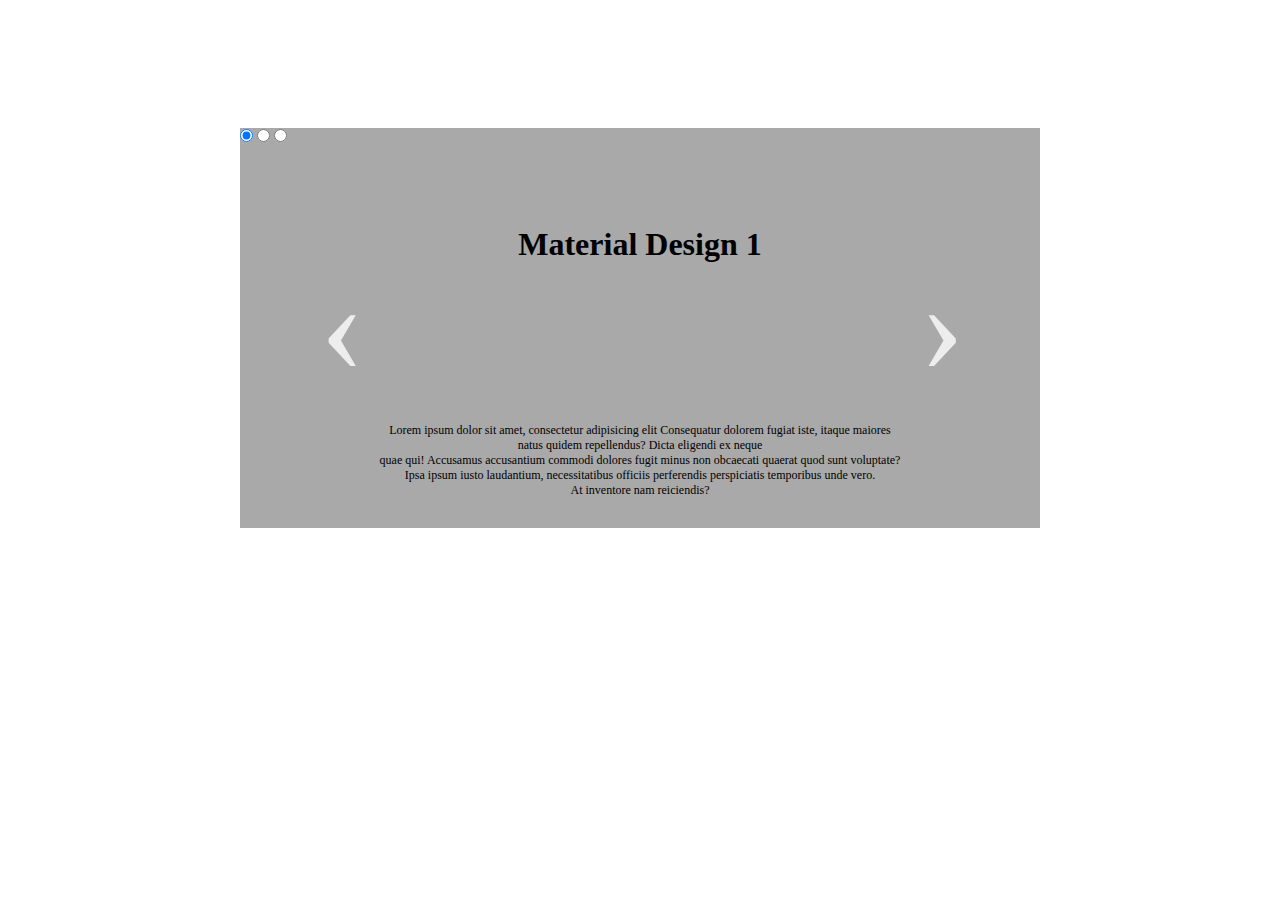
==== task1.3/index.html @ 134d9430 "random" ====
<!doctype html>
<html lang="en">
<head>
    <meta charset="UTF-8">
    <meta name="viewport"
          content="width=device-width, user-scalable=no, initial-scale=1.0, maximum-scale=1.0, minimum-scale=1.0">
    <meta http-equiv="X-UA-Compatible" content="ie=edge">
    <title>Document</title>
    <link rel="stylesheet" href="style.css">
</head>
<body>


<div class="container">

    <input type="radio" id="i1" name="item1" checked/>
    <input class="nav" type="radio" id="i2" name="item1"/>
    <input type="radio" id="i3" name="item1"/>

    <div class="slide" id="one">

        <h1>Material Design 1</h1>
        <p>Lorem ipsum dolor sit amet, consectetur adipisicing elit
            Consequatur dolorem fugiat iste, itaque maiores<br>
            natus quidem repellendus? Dicta eligendi ex neque<br>
            quae qui! Accusamus accusantium commodi dolores fugit
            minus non obcaecati quaerat quod sunt voluptate?<br>
            Ipsa ipsum iusto laudantium, necessitatibus officiis
            perferendis perspiciatis temporibus unde vero.<br>
            At inventore nam reiciendis?</p>

        <label class="prev" for="i3"><span>&#x2039;</span></label>
        <label class="next" for="i2"><span>&#x203a;</span></label>

    </div>

    <div class="slide" id="two">

        <h1>Material Design 2</h1>
        <p>Lorem ipsum dolor sit amet, consectetur adipisicing elit
            Consequatur dolorem fugiat iste, itaque maiores<br>
            natus quidem repellendus? Dicta eligendi ex neque<br>
            quae qui! Accusamus accusantium commodi dolores fugit
            minus non obcaecati quaerat quod sunt voluptate?<br>
            Ipsa ipsum iusto laudantium, necessitatibus officiis
            perferendis perspiciatis temporibus unde vero.<br>
            At inventore nam reiciendis?</p>

        <label class="prev" for="i1"><span>&#x2039;</span></label>
        <label class="next" for="i3"><span>&#x203a;</span></label>

    </div>

    <div class="slide" id="three">

        <h1>Material Design 3</h1>
        <p>Lorem ipsum dolor sit amet, consectetur adipisicing elit
            Consequatur dolorem fugiat iste, itaque maiores<br>
            natus quidem repellendus? Dicta eligendi ex neque<br>
            quae qui! Accusamus accusantium commodi dolores fugit
            minus non obcaecati quaerat quod sunt voluptate?<br>
            Ipsa ipsum iusto laudantium, necessitatibus officiis
            perferendis perspiciatis temporibus unde vero.<br>
            At inventore nam reiciendis?</p>

        <label class="prev" for="i2"><span>&#x2039;</span></label>
        <label class="next" for="i1"><span>&#x203a;</span></label>
    </div>



</div>


</body>
</html>
---- task1.3/style.css ----
* {
    margin: 0;
}

.container {
    display: block;
    margin: 10% auto;
    height: 400px;
    width: 800px;
    position: relative;
    user-select: none;
    background-color: darkgray;
    overflow: hidden;
}

.container .slide {
    position: absolute;
    width: inherit;
    height: inherit;
}

.prev, .next {
    width: 25%;
    height: inherit;
    position: absolute;
    top: 0;
    color: rgba(244, 244, 244, .9);
    z-index: 99;
    transition: .45s;
    cursor: pointer;
    text-align: center;

}

.next {
    right: 0;
}

.prev {
    left: 0;
}

h1 {
    margin-top: 10%;
    text-align: center;
}

p {
    text-align: center;
    margin-top: 20%;
    font-size: 9pt;
}

label span {
    position: absolute;
    font-size: 100pt;
    left: 40%;
    top: 45%;
    transform: translateY(-50%);

}

.slide {
    z-index: -1;
}

#i1:checked ~ #one,
#i2:checked ~ #two,
#i3:checked ~ #three {
    z-index: 9;
    animation: scroll 0.5ms ease-in-out;
}
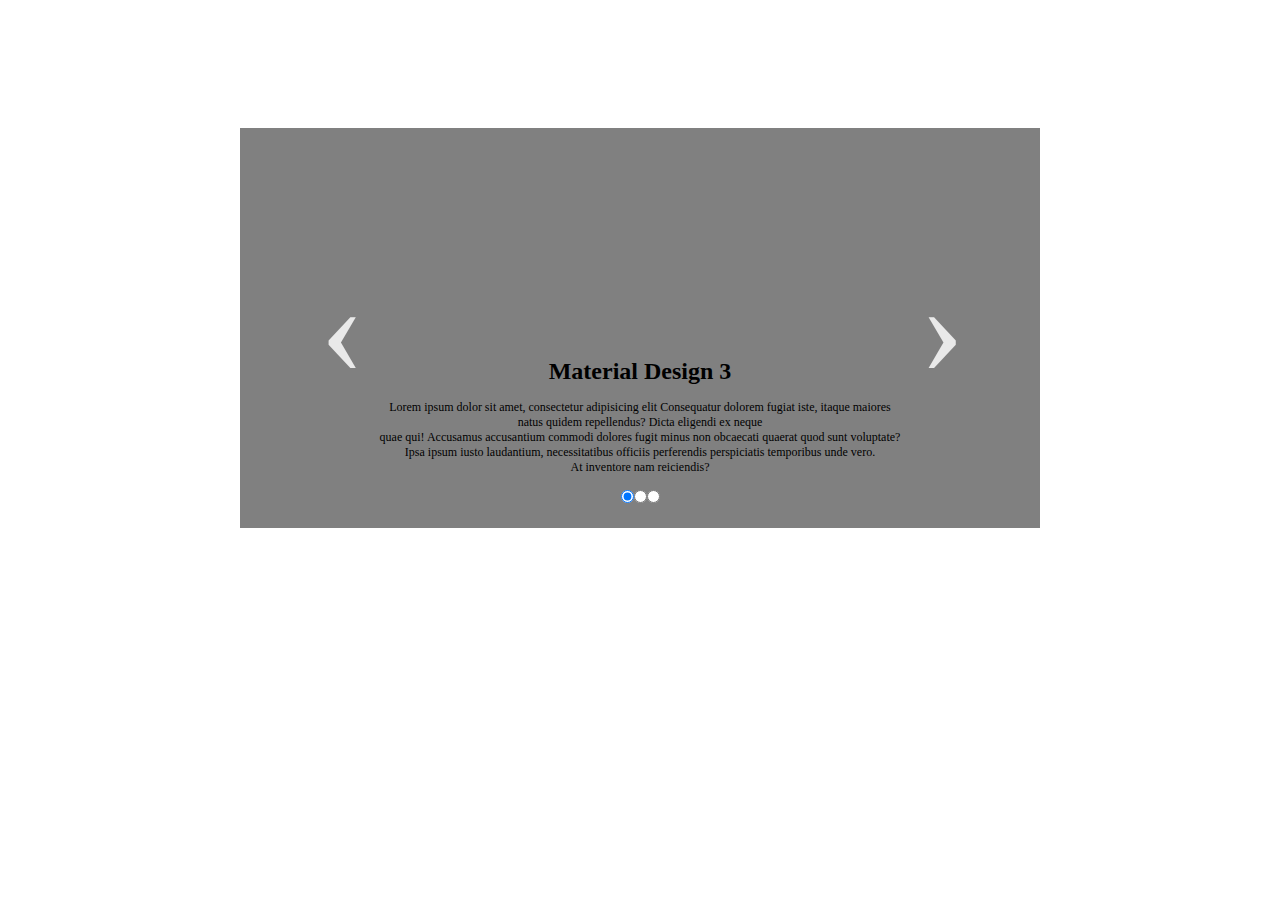
==== commit ec1f7cce: "testing" ====
--- a/task1.3/index.html
+++ b/task1.3/index.html
@@ -12,10 +12,6 @@
 
 
 <div class="container">
-
-    <input type="radio" id="i1" name="item1" checked/>
-    <input class="nav" type="radio" id="i2" name="item1"/>
-    <input type="radio" id="i3" name="item1"/>
 
     <div class="slide" id="one">
 
@@ -37,6 +33,7 @@
     <div class="slide" id="two">
 
         <h1>Material Design 2</h1>
+
         <p>Lorem ipsum dolor sit amet, consectetur adipisicing elit
             Consequatur dolorem fugiat iste, itaque maiores<br>
             natus quidem repellendus? Dicta eligendi ex neque<br>
@@ -67,6 +64,13 @@
         <label class="next" for="i1"><span>&#x203a;</span></label>
     </div>
 
+    <div class="slider-controls">
+
+        <input type="radio" id="i1" name="item1" checked/>
+        <input type="radio" id="i2" name="item1"/>
+        <input type="radio" id="i3" name="item1"/>
+
+    </div>
 
 
 </div>
--- a/task1.3/style.css
+++ b/task1.3/style.css
@@ -1,23 +1,49 @@
-
 * {
     margin: 0;
 }
 
 .container {
-    display: block;
+    display: flex;
+    flex-direction: column;
+    justify-content: flex-end;
     margin: 10% auto;
+    overflow: hidden;
+    user-select: none;
+    width: 800px;
     height: 400px;
-    width: 800px;
-    position: relative;
-    user-select: none;
-    background-color: darkgray;
-    overflow: hidden;
+}
+
+.slide, h1 {
+    margin-top: 230px;
+}
+
+.slide, p {
+    text-align: center;
+    font-size: 9pt;
+    margin-top: 15px;
+
+}
+
+.slide {
+    display: flex;
+    flex-direction: column;
+}
+
+
+label span {
+    position: absolute;
+    font-size: 100pt;
+    left: 40%;
+    top: 50%;
+    transform: translateY(-50%);
 }
 
 .container .slide {
     position: absolute;
     width: inherit;
     height: inherit;
+    z-index: 1;
+    background: gray;
 }
 
 .prev, .next {
@@ -26,11 +52,10 @@
     position: absolute;
     top: 0;
     color: rgba(244, 244, 244, .9);
-    z-index: 99;
+    z-index: 6;
     transition: .45s;
     cursor: pointer;
     text-align: center;
-
 }
 
 .next {
@@ -41,33 +66,41 @@
     left: 0;
 }
 
-h1 {
-    margin-top: 10%;
-    text-align: center;
+.slider-controls {
+    display: flex;
+    justify-content: center;
+    margin-bottom: 25px;
+    z-index: 10;
 }
 
-p {
-    text-align: center;
-    margin-top: 20%;
-    font-size: 9pt;
+.container input {
+    cursor: pointer;
 }
 
-label span {
-    position: absolute;
-    font-size: 100pt;
-    left: 40%;
-    top: 45%;
-    transform: translateY(-50%);
+#i1:checked ~#one,
+#i2:checked ~#two,
+#i3:checked ~#three
+    {z-index: 9; animation: scroll 1s ease-in-out;}
 
+
+
+#i1:checked ~ .slider-controls #dot1,
+#i2:checked ~ .slider-controls #dot2,
+#i3:checked ~ .slider-controls #dot3
+
+@keyframes slide {
+    from {
+        margin-left: 100%;
+        width: 300%;
+    }
+
+    50% {
+        margin-left: 50%;
+        width: 200%;
+    }
+
+    to {
+        margin-left: 0%;
+        width: 100%;
+    }
 }
-
-.slide {
-    z-index: -1;
-}
-
-#i1:checked ~ #one,
-#i2:checked ~ #two,
-#i3:checked ~ #three {
-    z-index: 9;
-    animation: scroll 0.5ms ease-in-out;
-}
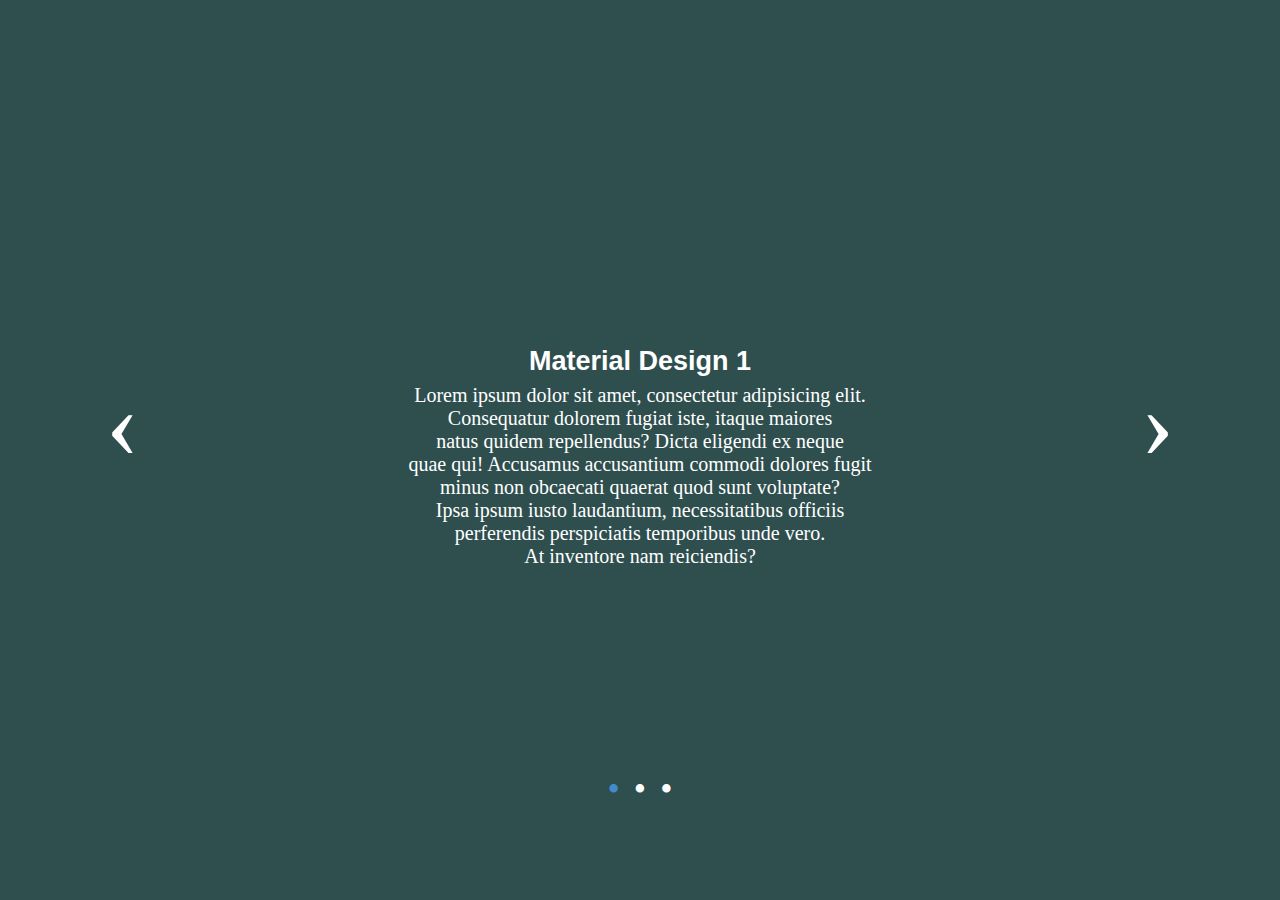
==== commit d561e857: "The right version of the carousel" ====
--- a/task1.3/index.html
+++ b/task1.3/index.html
@@ -5,76 +5,84 @@
     <meta name="viewport"
           content="width=device-width, user-scalable=no, initial-scale=1.0, maximum-scale=1.0, minimum-scale=1.0">
     <meta http-equiv="X-UA-Compatible" content="ie=edge">
-    <title>Document</title>
+    <title>Carousel only</title>
+    <link href="https://fonts.googleapis.com/css2?family=Inter:wght@400;500;700&display=swap" rel="stylesheet"/>
     <link rel="stylesheet" href="style.css">
 </head>
 <body>
 
 
-<div class="container">
 
-    <div class="slide" id="one">
-
-        <h1>Material Design 1</h1>
-        <p>Lorem ipsum dolor sit amet, consectetur adipisicing elit
-            Consequatur dolorem fugiat iste, itaque maiores<br>
-            natus quidem repellendus? Dicta eligendi ex neque<br>
-            quae qui! Accusamus accusantium commodi dolores fugit
-            minus non obcaecati quaerat quod sunt voluptate?<br>
-            Ipsa ipsum iusto laudantium, necessitatibus officiis
-            perferendis perspiciatis temporibus unde vero.<br>
-            At inventore nam reiciendis?</p>
-
-        <label class="prev" for="i3"><span>&#x2039;</span></label>
-        <label class="next" for="i2"><span>&#x203a;</span></label>
-
+<div class="carousel">
+    <div class="carousel-inner">
+        <input class="carousel-open" type="radio" id="carousel-1" name="carousel" aria-hidden="true" hidden="" checked="checked">
+        <div class="carousel-item">
+            <h4>Material Design 1</h4>
+            <p>Lorem ipsum dolor sit amet, consectetur adipisicing elit.<br>
+                Consequatur dolorem fugiat iste, itaque maiores<br>
+                natus quidem repellendus? Dicta eligendi ex neque<br>
+                quae qui! Accusamus accusantium commodi dolores fugit<br>
+                minus non obcaecati quaerat quod sunt voluptate?<br>
+                Ipsa ipsum iusto laudantium, necessitatibus officiis<br>
+                perferendis perspiciatis temporibus unde vero.<br>
+                At inventore nam reiciendis?</p>
+        </div>
+        <input class="carousel-open" type="radio" id="carousel-2" name="carousel" aria-hidden="true" hidden="">
+        <div class="carousel-item">
+            <h4>Material Design 2 </h4>
+            <p>Lorem ipsum dolor sit amet, consectetur adipisicing elit.<br>
+                Consequatur dolorem fugiat iste, itaque maiores<br>
+                natus quidem repellendus? Dicta eligendi ex neque<br>
+                quae qui! Accusamus accusantium commodi dolores fugit<br>
+                minus non obcaecati quaerat quod sunt voluptate?<br>
+                Ipsa ipsum iusto laudantium, necessitatibus officiis<br>
+                perferendis perspiciatis temporibus unde vero.<br>
+                At inventore nam reiciendis?</p>
+        </div>
+        <input class="carousel-open" type="radio" id="carousel-3" name="carousel" aria-hidden="true" hidden="">
+        <div class="carousel-item">
+            <h4>Material Design 3 </h4>
+            <p>Lorem ipsum dolor sit amet, consectetur adipisicing elit.<br>
+                Consequatur dolorem fugiat iste, itaque maiores<br>
+                natus quidem repellendus? Dicta eligendi ex neque<br>
+                quae qui! Accusamus accusantium commodi dolores fugit<br>
+                minus non obcaecati quaerat quod sunt voluptate?<br>
+                Ipsa ipsum iusto laudantium, necessitatibus officiis<br>
+                perferendis perspiciatis temporibus unde vero.<br>
+                At inventore nam reiciendis?</p>
+        </div>
+        <label for="carousel-3" class="carousel-control prev control-1">‹</label>
+        <label for="carousel-2" class="carousel-control next control-1">›</label>
+        <label for="carousel-1" class="carousel-control prev control-2">‹</label>
+        <label for="carousel-3" class="carousel-control next control-2">›</label>
+        <label for="carousel-2" class="carousel-control prev control-3">‹</label>
+        <label for="carousel-1" class="carousel-control next control-3">›</label>
+        <ol class="carousel-indicators">
+            <li>
+                <label for="carousel-1" class="carousel-bullet">•</label>
+            </li>
+            <li>
+                <label for="carousel-2" class="carousel-bullet">•</label>
+            </li>
+            <li>
+                <label for="carousel-3" class="carousel-bullet">•</label>
+            </li>
+        </ol>
     </div>
-
-    <div class="slide" id="two">
-
-        <h1>Material Design 2</h1>
-
-        <p>Lorem ipsum dolor sit amet, consectetur adipisicing elit
-            Consequatur dolorem fugiat iste, itaque maiores<br>
-            natus quidem repellendus? Dicta eligendi ex neque<br>
-            quae qui! Accusamus accusantium commodi dolores fugit
-            minus non obcaecati quaerat quod sunt voluptate?<br>
-            Ipsa ipsum iusto laudantium, necessitatibus officiis
-            perferendis perspiciatis temporibus unde vero.<br>
-            At inventore nam reiciendis?</p>
-
-        <label class="prev" for="i1"><span>&#x2039;</span></label>
-        <label class="next" for="i3"><span>&#x203a;</span></label>
-
-    </div>
-
-    <div class="slide" id="three">
-
-        <h1>Material Design 3</h1>
-        <p>Lorem ipsum dolor sit amet, consectetur adipisicing elit
-            Consequatur dolorem fugiat iste, itaque maiores<br>
-            natus quidem repellendus? Dicta eligendi ex neque<br>
-            quae qui! Accusamus accusantium commodi dolores fugit
-            minus non obcaecati quaerat quod sunt voluptate?<br>
-            Ipsa ipsum iusto laudantium, necessitatibus officiis
-            perferendis perspiciatis temporibus unde vero.<br>
-            At inventore nam reiciendis?</p>
-
-        <label class="prev" for="i2"><span>&#x2039;</span></label>
-        <label class="next" for="i1"><span>&#x203a;</span></label>
-    </div>
-
-    <div class="slider-controls">
-
-        <input type="radio" id="i1" name="item1" checked/>
-        <input type="radio" id="i2" name="item1"/>
-        <input type="radio" id="i3" name="item1"/>
-
-    </div>
+</div>
 
 
-</div>
+
+
+
+
 
 
 </body>
 </html>
+
+
+
+
+
+
--- a/task1.3/style.css
+++ b/task1.3/style.css
@@ -1,106 +1,122 @@
-* {
+html, body {
     margin: 0;
+    padding: 0;
+    background: darkslategray;
 }
 
-.container {
-    display: flex;
-    flex-direction: column;
-    justify-content: flex-end;
-    margin: 10% auto;
-    overflow: hidden;
-    user-select: none;
-    width: 800px;
-    height: 400px;
+.carousel {
+    position: relative;
+    margin-top: 26px;
 }
 
-.slide, h1 {
-    margin-top: 230px;
+.carousel-inner {
+    position: relative;
+    height: 800px;
+    overflow: hidden;
+    width: 100%;
 }
 
-.slide, p {
+h4 {
+    width: 100%;
+    position: absolute;
+    margin: 25% auto;
     text-align: center;
-    font-size: 9pt;
-    margin-top: 15px;
-
+    font-size: 27px;
+    color: rgba(255, 255, 255, 1);
+    font-family: 'Open Sans', sans-serif;
+    z-index: 9;
 }
 
-.slide {
-    display: flex;
-    flex-direction: column;
+p {
+    width: 100%;
+    position: absolute;
+    margin: 28% auto;
+    text-align: center;
+    font-size: 20px;
+    color: rgba(255, 255, 255, 1);
 }
 
 
-label span {
-    position: absolute;
-    font-size: 100pt;
-    left: 40%;
-    top: 50%;
-    transform: translateY(-50%);
+.carousel-open:checked + .carousel-item {
+    position: static;
+    opacity: 100;
 }
 
-.container .slide {
+.carousel-item {
     position: absolute;
-    width: inherit;
-    height: inherit;
-    z-index: 1;
-    background: gray;
+    opacity: 0;
+    -webkit-transition: opacity 0.6s ease-out;
+    transition: opacity 0.6s ease-out;
 }
 
-.prev, .next {
-    width: 25%;
-    height: inherit;
+
+.carousel-control {
+    border-radius: 50%;
+    color: #fff;
+    cursor: pointer;
+    display: none;
+    font-size: 100px;
+    height: 40px;
+    line-height: 35px;
     position: absolute;
-    top: 0;
-    color: rgba(244, 244, 244, .9);
-    z-index: 6;
-    transition: .45s;
-    cursor: pointer;
+    top: 50%;
+    -webkit-transform: translate(0, -50%);
+    -ms-transform: translate(0, -50%);
+    transform: translate(0, -50%);
     text-align: center;
-}
-
-.next {
-    right: 0;
-}
-
-.prev {
-    left: 0;
-}
-
-.slider-controls {
-    display: flex;
-    justify-content: center;
-    margin-bottom: 25px;
+    width: 40px;
     z-index: 10;
 }
 
-.container input {
-    cursor: pointer;
+.carousel-control.prev {
+    left: 8%;
 }
 
-#i1:checked ~#one,
-#i2:checked ~#two,
-#i3:checked ~#three
-    {z-index: 9; animation: scroll 1s ease-in-out;}
+.carousel-control.next {
+    right: 8%;
+}
 
+.carousel-control:hover {
+    color: #aaaaaa;
+}
 
+#carousel-1:checked ~ .control-1,
+#carousel-2:checked ~ .control-2,
+#carousel-3:checked ~ .control-3 {
+    display: block;
+}
 
-#i1:checked ~ .slider-controls #dot1,
-#i2:checked ~ .slider-controls #dot2,
-#i3:checked ~ .slider-controls #dot3
+.carousel-indicators {
+    list-style: none;
+    margin: 0;
+    padding: 0;
+    position: absolute;
+    bottom: 2%;
+    left: 0;
+    right: 0;
+    text-align: center;
+    z-index: 10;
+}
 
-@keyframes slide {
-    from {
-        margin-left: 100%;
-        width: 300%;
-    }
+.carousel-indicators li {
+    display: inline-block;
+    margin: 0 5px;
+}
 
-    50% {
-        margin-left: 50%;
-        width: 200%;
-    }
+.carousel-bullet {
+    color: #fff;
+    cursor: pointer;
+    display: block;
+    font-size: 35px;
+}
 
-    to {
-        margin-left: 0%;
-        width: 100%;
-    }
+.carousel-bullet:hover {
+    color: #aaaaaa;
 }
+
+#carousel-1:checked ~ .control-1 ~ .carousel-indicators li:nth-child(1) .carousel-bullet,
+#carousel-2:checked ~ .control-2 ~ .carousel-indicators li:nth-child(2) .carousel-bullet,
+#carousel-3:checked ~ .control-3 ~ .carousel-indicators li:nth-child(3) .carousel-bullet {
+    color: #428bca;
+}
+
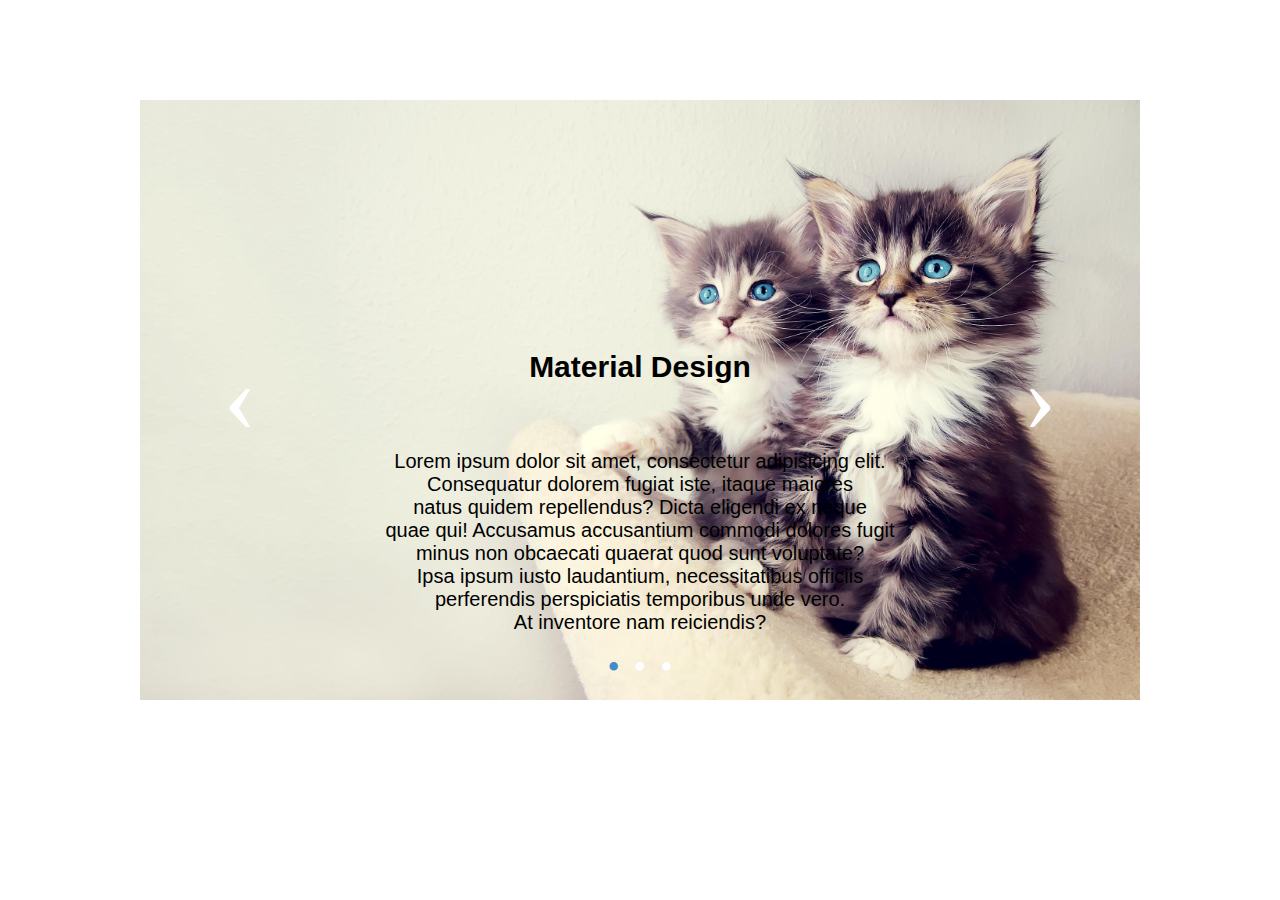
==== commit 0c6fe893: "Fixed all edits" ====
--- a/task1.3/index.html
+++ b/task1.3/index.html
@@ -17,7 +17,8 @@
     <div class="carousel-inner">
         <input class="carousel-open" type="radio" id="carousel-1" name="carousel" aria-hidden="true" hidden="" checked="checked">
         <div class="carousel-item">
-            <h4>Material Design 1</h4>
+             <img src="img/one.jpg" alt="котик" >
+            <h4>Material Design </h4>
             <p>Lorem ipsum dolor sit amet, consectetur adipisicing elit.<br>
                 Consequatur dolorem fugiat iste, itaque maiores<br>
                 natus quidem repellendus? Dicta eligendi ex neque<br>
@@ -28,8 +29,9 @@
                 At inventore nam reiciendis?</p>
         </div>
         <input class="carousel-open" type="radio" id="carousel-2" name="carousel" aria-hidden="true" hidden="">
-        <div class="carousel-item">
-            <h4>Material Design 2 </h4>
+        <div class="carousel-item" id="carousel-item-2">
+            <img src="img/two.jpg" alt="котик">
+            <h4>Material Design  </h4>
             <p>Lorem ipsum dolor sit amet, consectetur adipisicing elit.<br>
                 Consequatur dolorem fugiat iste, itaque maiores<br>
                 natus quidem repellendus? Dicta eligendi ex neque<br>
@@ -41,7 +43,8 @@
         </div>
         <input class="carousel-open" type="radio" id="carousel-3" name="carousel" aria-hidden="true" hidden="">
         <div class="carousel-item">
-            <h4>Material Design 3 </h4>
+            <img src="img/tree.jpg" alt="котик">
+            <h4>Material Design  </h4>
             <p>Lorem ipsum dolor sit amet, consectetur adipisicing elit.<br>
                 Consequatur dolorem fugiat iste, itaque maiores<br>
                 natus quidem repellendus? Dicta eligendi ex neque<br>
--- a/task1.3/style.css
+++ b/task1.3/style.css
@@ -1,52 +1,65 @@
 html, body {
     margin: 0;
     padding: 0;
-    background: darkslategray;
 }
 
 .carousel {
-    position: relative;
-    margin-top: 26px;
+    position: center;
+    margin: 100px auto;
+    width: 1000px;
+
 }
 
 .carousel-inner {
     position: relative;
-    height: 800px;
+    height: 600px;
     overflow: hidden;
-    width: 100%;
 }
 
-h4 {
+.carousel-item {
+    position: relative;
+    opacity: 0;
+    -webkit-transition: opacity 0.6s ease-out;
+    transition: opacity 0.6s ease-out;
+}
+
+
+.carousel-item h4 {
     width: 100%;
     position: absolute;
     margin: 25% auto;
     text-align: center;
-    font-size: 27px;
-    color: rgba(255, 255, 255, 1);
+    font-size: 30px;
+    color: black;
     font-family: 'Open Sans', sans-serif;
-    z-index: 9;
+    z-index: 10;
+
 }
 
-p {
+.carousel-item p {
     width: 100%;
     position: absolute;
-    margin: 28% auto;
+    margin: 35% auto;
     text-align: center;
     font-size: 20px;
-    color: rgba(255, 255, 255, 1);
+    color: black;
+    font-family: 'Open Sans', sans-serif;
+
+    z-index: 10;
+}
+
+
+.carousel-item img {
+    position: absolute;
+    display: block;
+    height: 600px;
+    width: 1000px;
 }
 
 
 .carousel-open:checked + .carousel-item {
     position: static;
     opacity: 100;
-}
-
-.carousel-item {
-    position: absolute;
-    opacity: 0;
-    -webkit-transition: opacity 0.6s ease-out;
-    transition: opacity 0.6s ease-out;
 }
 
 
@@ -65,7 +78,7 @@
     transform: translate(0, -50%);
     text-align: center;
     width: 40px;
-    z-index: 10;
+    z-index: 9;
 }
 
 .carousel-control.prev {
@@ -84,6 +97,7 @@
 #carousel-2:checked ~ .control-2,
 #carousel-3:checked ~ .control-3 {
     display: block;
+
 }
 
 .carousel-indicators {
